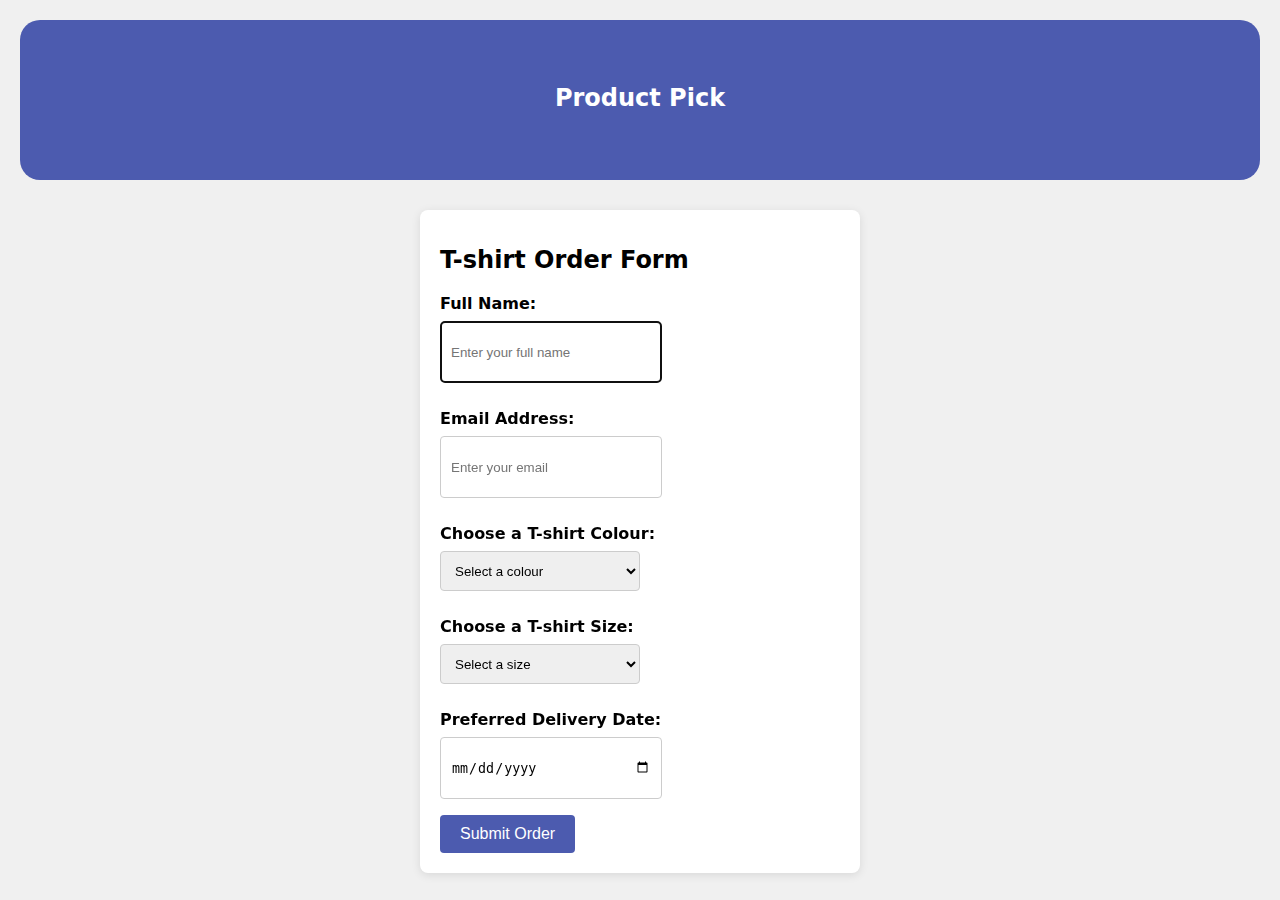
==== Form-Controls/index.html @ 19e4943a "completed" ====
<!DOCTYPE html>
<html lang="en">
<head>
  <meta charset="utf-8">
  <meta http-equiv="X-UA-Compatible" content="IE=edge">
  <title>My form exercise</title>
  <meta name="description" content="">
  <meta name="viewport" content="width=device-width, initial-scale=1">
  <link rel="stylesheet" href="styles.css">
</head>
<body>
  <header class="header">
    <h1>Product Pick</h1>
  </header>
  <main>
  <form>
    <!-- write your html here-->
    <!-- try writing out the requirements first-->

        <h1>T-shirt Order Form</h1>

        
        <label for="customer-name">Full Name:</label>
        <input type="text" id="customer-name" name="customer-name" required pattern="[A-Za-z\s]{2,}" title="Please enter at least 2 characters." placeholder="Enter your full name" autofocus>

        
        <label for="email">Email Address:</label>
        <input type="email" id="email" name="email" required placeholder="Enter your email">

       
        <label for="color">Choose a T-shirt Colour:</label>
        <select id="color" name="color" required>
            <option value="" disabled selected>Select a colour</option>
            <option value="red">Red</option>
            <option value="blue">Blue</option>
            <option value="green">Green</option>
        </select>

       
        <label for="size">Choose a T-shirt Size:</label>
        <select id="size" name="size" required>
            <option value="" disabled selected>Select a size</option>
            <option value="XS">XS</option>
            <option value="S">S</option>
            <option value="M">M</option>
            <option value="L">L</option>
            <option value="XL">XL</option>
            <option value="XXL">XXL</option>
        </select>

       
        <label for="delivery-date">Preferred Delivery Date:</label>
        <input type="date" id="delivery-date" name="delivery-date" required min="" max="">
<br>
        <button type="submit">Submit Order</button>
    



  </form>

  </main>
  <footer>
  </footer>
</body>

</html>
---- Form-Controls/styles.css ----
body {
    font-family: system-ui, -apple-system, BlinkMacSystemFont, 'Segoe UI', Roboto, Oxygen, Ubuntu, Cantarell, 'Open Sans', 'Helvetica Neue', sans-serif;
    margin: 0;
    padding: 20px;
    background-color: #f0f0f0;

    
}


.header{
    text-align: center;
    padding: 3em;
    color: white;
    background-color:  #4c5baf;
    border-radius: 20px;
    margin-bottom: 30px;
}

form {
    background-color: #fff;
    padding: 20px;
    border-radius: 8px;
    max-width: 400px;
    margin: auto;
    box-shadow: 0 2px 10px rgba(0, 0, 0, 0.1);
}

h1 {
    font-size: 1.5em;
    margin-bottom: 20px;
}

label {
    font-weight: bold;
    margin-top: 10px;
    display: block;
}

input, select {
    width: 200px;
    height: 40px;
    padding: 10px;
    margin: 8px 0 16px 0;
    border: 1px solid #ccc;
    border-radius: 4px;
}


button {
    background-color: #4c5baf;
    color: white;
    padding: 10px 20px;
    border: none;
    border-radius: 4px;
    cursor: pointer;
    font-size: 1em;
}
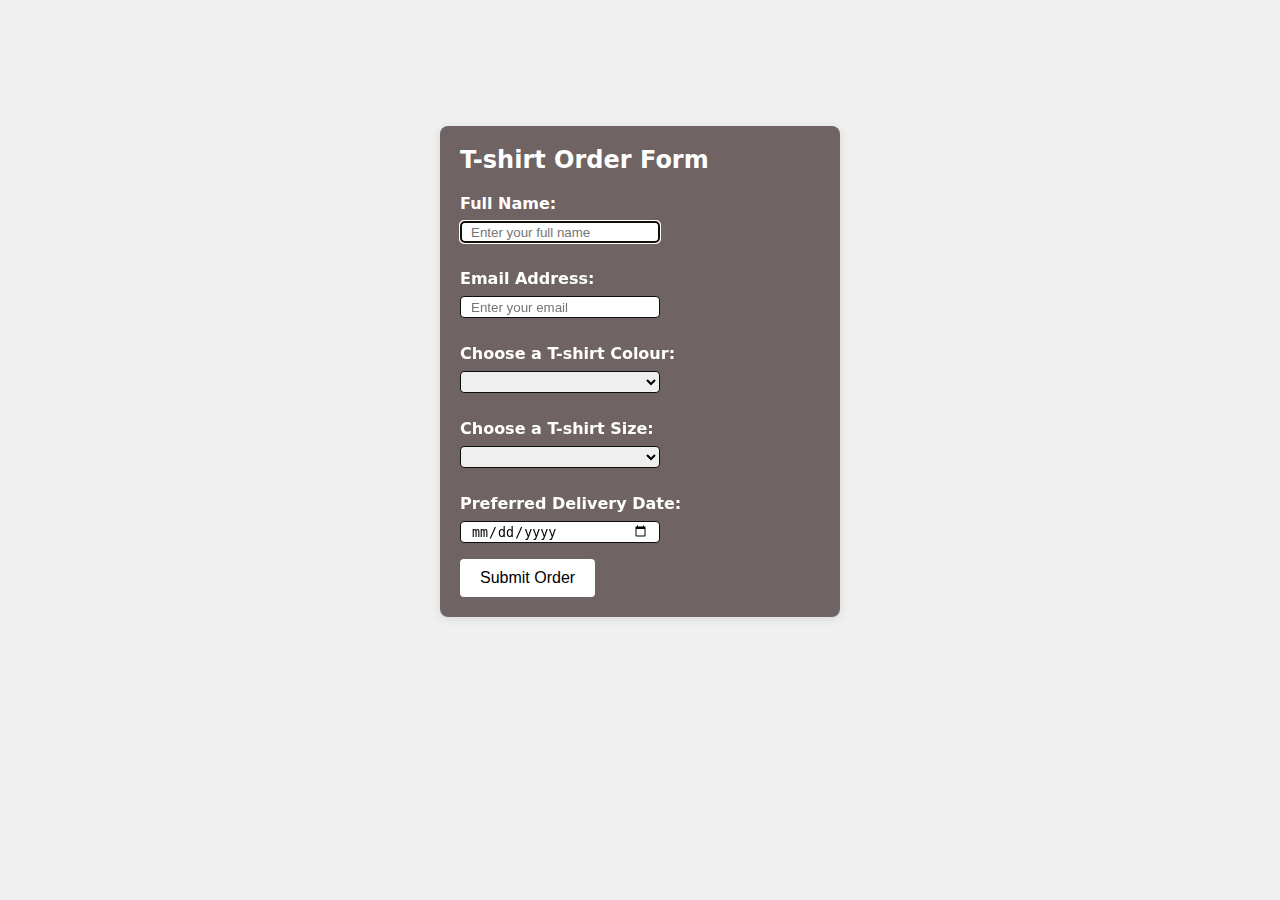
==== commit cadacbca: "update form" ====
--- a/Form-Controls/index.html
+++ b/Form-Controls/index.html
@@ -10,7 +10,7 @@
 </head>
 <body>
   <header class="header">
-    <h1>Product Pick</h1>
+    
   </header>
   <main>
   <form>
@@ -54,14 +54,7 @@
 <br>
         <button type="submit">Submit Order</button>
     
-
-
-
   </form>
-
   </main>
-  <footer>
-  </footer>
 </body>
-
 </html>--- a/Form-Controls/styles.css
+++ b/Form-Controls/styles.css
@@ -1,8 +1,18 @@
+*{
+    margin: 0;
+    padding: 0;
+    box-sizing: border-box;
+}
+
+
 body {
     font-family: system-ui, -apple-system, BlinkMacSystemFont, 'Segoe UI', Roboto, Oxygen, Ubuntu, Cantarell, 'Open Sans', 'Helvetica Neue', sans-serif;
-    margin: 0;
-    padding: 20px;
+
     background-color: #f0f0f0;
+     background-image: url("https://images.pexels.com/photos/5864266/pexels-photo-5864266.jpeg?auto=compress&cs=tinysrgb&w=1260&h=750&dpr=1");
+    background-position: center;
+    background-repeat: no-repeat;
+    background-size: cover;
 
     
 }
@@ -10,25 +20,25 @@
 
 .header{
     text-align: center;
-    padding: 3em;
-    color: white;
-    background-color:  #4c5baf;
+    padding: 3em;   
     border-radius: 20px;
     margin-bottom: 30px;
 }
 
 form {
-    background-color: #fff;
+    background-color:rgba(87, 72, 72, 0.842);
     padding: 20px;
     border-radius: 8px;
     max-width: 400px;
     margin: auto;
     box-shadow: 0 2px 10px rgba(0, 0, 0, 0.1);
+    color: white;
 }
 
 h1 {
     font-size: 1.5em;
     margin-bottom: 20px;
+    color:white;
 }
 
 label {
@@ -39,17 +49,20 @@
 
 input, select {
     width: 200px;
-    height: 40px;
+    height: 10px;
     padding: 10px;
     margin: 8px 0 16px 0;
-    border: 1px solid #ccc;
+    border: 1px solid #0e0d0d;
     border-radius: 4px;
+    color: black;
+    
+   
 }
 
 
 button {
-    background-color: #4c5baf;
-    color: white;
+    background-color: white;
+    color: black;
     padding: 10px 20px;
     border: none;
     border-radius: 4px;
